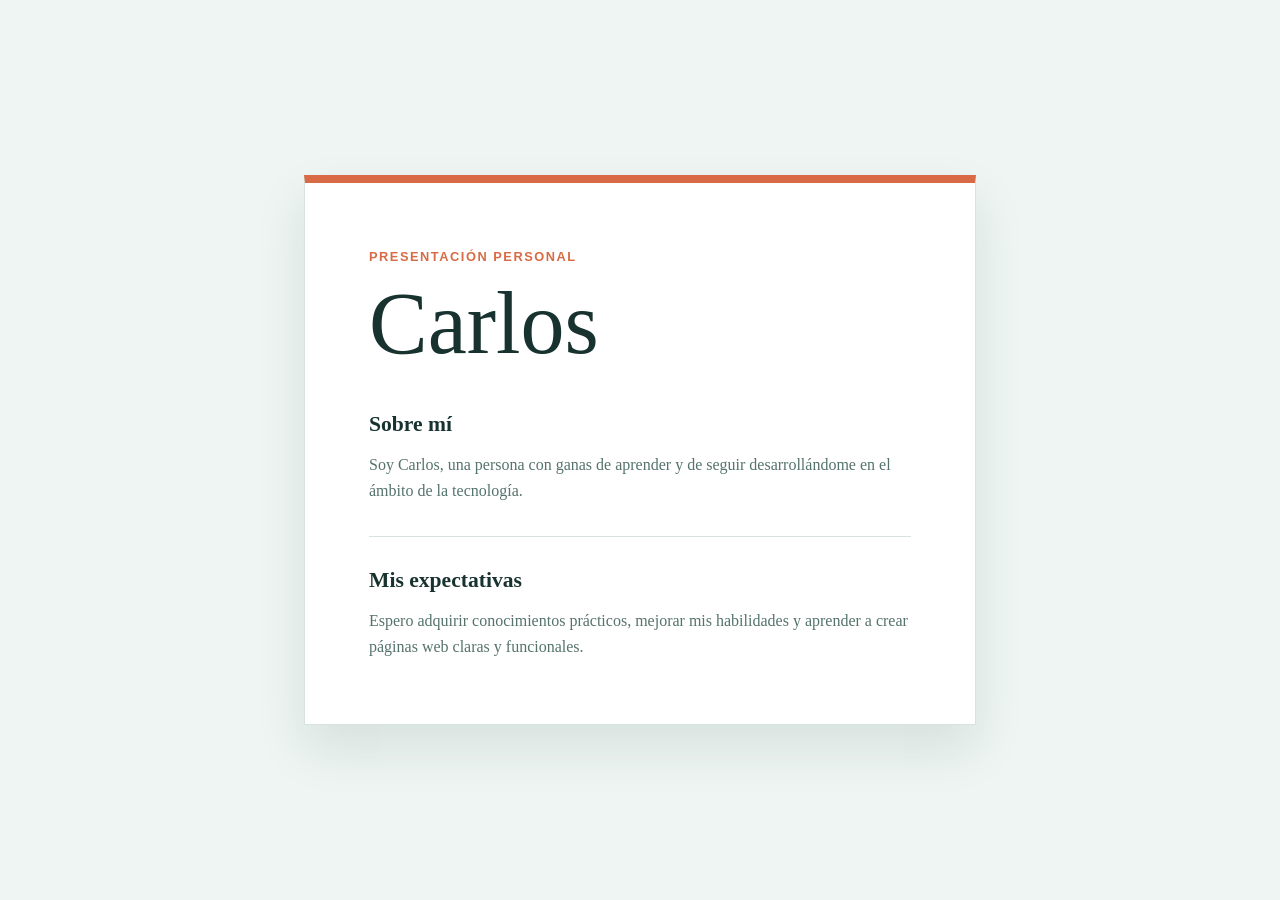
==== Tarea 1.1/index.html @ f6958997 "add index.html and styles.css for personal presentation" ====
<!doctype html>
<html lang="es">
<head>
	<meta charset="utf-8">
	<meta name="viewport" content="width=device-width, initial-scale=1">
	<title>Presentación de Carlos anton</title>
	<link rel="stylesheet" href="styles.css">
</head>
<body>
	<main class="presentacion">
		<p class="etiqueta">Presentación personal</p>
		<h1>Carlos</h1>

		<section aria-labelledby="sobre-mi">
			<h2 id="sobre-mi">Sobre mí</h2>
			<p>Soy Carlos, una persona con ganas de aprender y de seguir desarrollándome en el ámbito de la tecnología.</p>
		</section>

		<section aria-labelledby="expectativas">
			<h2 id="expectativas">Mis expectativas</h2>
			<p>Espero adquirir conocimientos prácticos, mejorar mis habilidades y aprender a crear páginas web claras y funcionales.</p>
		</section>
	</main>
</body>
</html>
---- Tarea 1.1/styles.css ----
:root {
  color-scheme: light;
  --fondo: #eef5f2;
  --superficie: #ffffff;
  --texto: #18332f;
  --secundario: #55736c;
  --acento: #d86b45;
  --borde: #d6e4df;
}

* {
  box-sizing: border-box;
}

body {
  min-height: 100vh;
  margin: 0;
  display: grid;
  place-items: center;
  padding: 2rem;
  background: var(--fondo);
  color: var(--texto);
  font-family: Georgia, "Times New Roman", serif;
  line-height: 1.6;
}

.presentacion {
  width: min(100%, 42rem);
  padding: clamp(2rem, 6vw, 4rem);
  background: var(--superficie);
  border: 1px solid var(--borde);
  border-top: 0.5rem solid var(--acento);
  box-shadow: 0 1.5rem 3rem rgba(24, 51, 47, 0.1);
}

.etiqueta {
  margin: 0 0 0.5rem;
  color: var(--acento);
  font-family: Arial, sans-serif;
  font-size: 0.8rem;
  font-weight: 700;
  letter-spacing: 0.12em;
  text-transform: uppercase;
}

h1,
h2 {
  margin-top: 0;
  line-height: 1.1;
}

h1 {
  margin-bottom: 2.5rem;
  font-size: clamp(3rem, 10vw, 5.5rem);
  font-weight: 400;
}

h2 {
  margin-bottom: 0.5rem;
  font-size: 1.35rem;
}

section + section {
  margin-top: 2rem;
  padding-top: 2rem;
  border-top: 1px solid var(--borde);
}

p {
  margin-bottom: 0;
}

section p {
  color: var(--secundario);
}
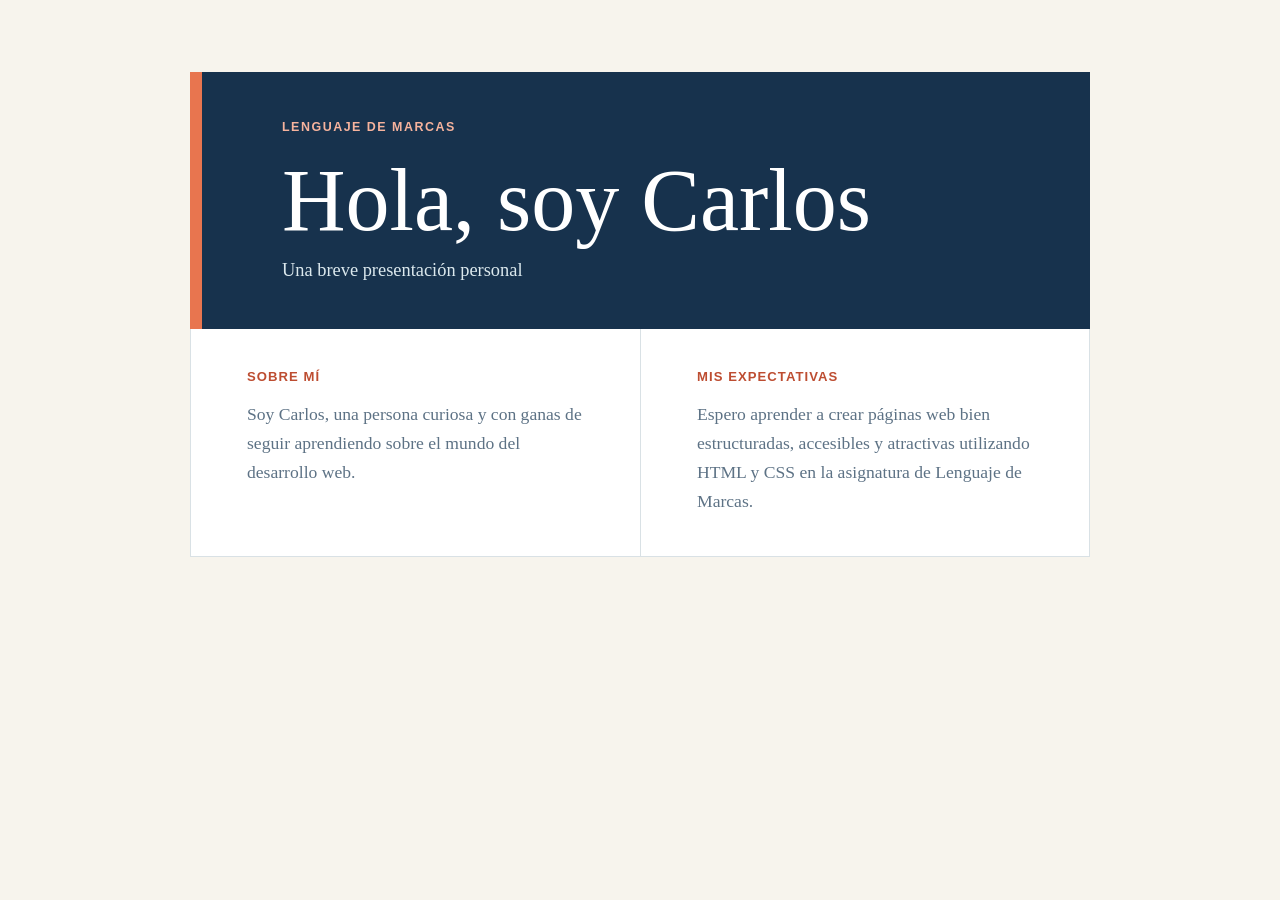
==== commit a0f537ce: "remove unused PDF and image files; update index.html and styles.css for improved structure and styli" ====
--- a/Tarea 1.1/index.html
+++ b/Tarea 1.1/index.html
@@ -1,24 +1,30 @@
-<!doctype html>
+<!DOCTYPE html>
 <html lang="es">
 <head>
-	<meta charset="utf-8">
-	<meta name="viewport" content="width=device-width, initial-scale=1">
-	<title>Presentación de Carlos anton</title>
+	<meta charset="UTF-8">
+	<meta name="viewport" content="width=device-width, initial-scale=1.0">
+	<meta name="description" content="Breve presentación personal de Carlos">
+	<title>Presentación de Carlos</title>
 	<link rel="stylesheet" href="styles.css">
 </head>
 <body>
-	<main class="presentacion">
-		<p class="etiqueta">Presentación personal</p>
-		<h1>Carlos</h1>
-
-		<section aria-labelledby="sobre-mi">
-			<h2 id="sobre-mi">Sobre mí</h2>
-			<p>Soy Carlos, una persona con ganas de aprender y de seguir desarrollándome en el ámbito de la tecnología.</p>
+	<main class="presentation">
+		<section class="intro" aria-labelledby="title">
+			<p class="eyebrow">Lenguaje de Marcas</p>
+			<h1 id="title">Hola, soy Carlos</h1>
+			<p class="welcome">Una breve presentación personal</p>
 		</section>
 
-		<section aria-labelledby="expectativas">
-			<h2 id="expectativas">Mis expectativas</h2>
-			<p>Espero adquirir conocimientos prácticos, mejorar mis habilidades y aprender a crear páginas web claras y funcionales.</p>
+		<section class="content" aria-label="Presentación personal">
+			<article>
+				<h2>Sobre mí</h2>
+				<p>Soy Carlos, una persona curiosa y con ganas de seguir aprendiendo sobre el mundo del desarrollo web.</p>
+			</article>
+
+			<article>
+				<h2>Mis expectativas</h2>
+				<p>Espero aprender a crear páginas web bien estructuradas, accesibles y atractivas utilizando HTML y CSS en la asignatura de Lenguaje de Marcas.</p>
+			</article>
 		</section>
 	</main>
 </body>
--- a/Tarea 1.1/styles.css
+++ b/Tarea 1.1/styles.css
@@ -1,75 +1,118 @@
 :root {
-  color-scheme: light;
-  --fondo: #eef5f2;
-  --superficie: #ffffff;
-  --texto: #18332f;
-  --secundario: #55736c;
-  --acento: #d86b45;
-  --borde: #d6e4df;
+    --ink: #17324d;
+    --muted: #5d7285;
+    --paper: #f7f4ed;
+    --accent: #e8754f;
+    --accent-dark: #bd4d31;
+    --line: #d9e1e5;
 }
 
 * {
-  box-sizing: border-box;
+    box-sizing: border-box;
 }
 
 body {
-  min-height: 100vh;
-  margin: 0;
-  display: grid;
-  place-items: center;
-  padding: 2rem;
-  background: var(--fondo);
-  color: var(--texto);
-  font-family: Georgia, "Times New Roman", serif;
-  line-height: 1.6;
+    min-height: 100vh;
+    margin: 0;
+    color: var(--ink);
+    background: var(--paper);
+    font-family: Georgia, "Times New Roman", serif;
 }
 
-.presentacion {
-  width: min(100%, 42rem);
-  padding: clamp(2rem, 6vw, 4rem);
-  background: var(--superficie);
-  border: 1px solid var(--borde);
-  border-top: 0.5rem solid var(--acento);
-  box-shadow: 0 1.5rem 3rem rgba(24, 51, 47, 0.1);
+.presentation {
+    width: min(900px, calc(100% - 40px));
+    min-height: 100vh;
+    margin: 0 auto;
+    padding: 72px 0;
 }
 
-.etiqueta {
-  margin: 0 0 0.5rem;
-  color: var(--acento);
-  font-family: Arial, sans-serif;
-  font-size: 0.8rem;
-  font-weight: 700;
-  letter-spacing: 0.12em;
-  text-transform: uppercase;
+.intro {
+    padding: 48px clamp(28px, 7vw, 80px);
+    background: var(--ink);
+    border-left: 12px solid var(--accent);
+    color: #fff;
+}
+
+.eyebrow {
+    margin: 0 0 24px;
+    color: #f6b39d;
+    font-family: Arial, sans-serif;
+    font-size: 0.78rem;
+    font-weight: 700;
+    letter-spacing: 0.12em;
+    text-transform: uppercase;
 }
 
 h1,
-h2 {
-  margin-top: 0;
-  line-height: 1.1;
+h2,
+p {
+    margin-top: 0;
 }
 
 h1 {
-  margin-bottom: 2.5rem;
-  font-size: clamp(3rem, 10vw, 5.5rem);
-  font-weight: 400;
+    max-width: 620px;
+    margin-bottom: 16px;
+    font-size: clamp(2.7rem, 8vw, 5.5rem);
+    line-height: 0.98;
+    font-weight: 400;
+}
+
+.welcome {
+    margin-bottom: 0;
+    color: #dbe8ed;
+    font-size: 1.15rem;
+}
+
+.content {
+    display: grid;
+    grid-template-columns: repeat(2, minmax(0, 1fr));
+    gap: 0;
+    border: 1px solid var(--line);
+    border-top: 0;
+    background: #fff;
+}
+
+article {
+    padding: 40px clamp(24px, 5vw, 56px);
+}
+
+article + article {
+    border-left: 1px solid var(--line);
 }
 
 h2 {
-  margin-bottom: 0.5rem;
-  font-size: 1.35rem;
+    margin-bottom: 16px;
+    color: var(--accent-dark);
+    font-family: Arial, sans-serif;
+    font-size: 0.82rem;
+    letter-spacing: 0.08em;
+    text-transform: uppercase;
 }
 
-section + section {
-  margin-top: 2rem;
-  padding-top: 2rem;
-  border-top: 1px solid var(--borde);
+article p {
+    margin-bottom: 0;
+    color: var(--muted);
+    font-size: 1.1rem;
+    line-height: 1.65;
 }
 
-p {
-  margin-bottom: 0;
-}
+@media (max-width: 640px) {
+    .presentation {
+        width: min(100% - 24px, 520px);
+        padding: 24px 0;
+    }
 
-section p {
-  color: var(--secundario);
+    .intro {
+        border-left-width: 8px;
+        padding: 36px 24px;
+    }
+
+    .content {
+        display: block;
+    }
+
+    article + article {
+        border-top: 1px solid var(--line);
+        border-left: 0;
+    }
 }
